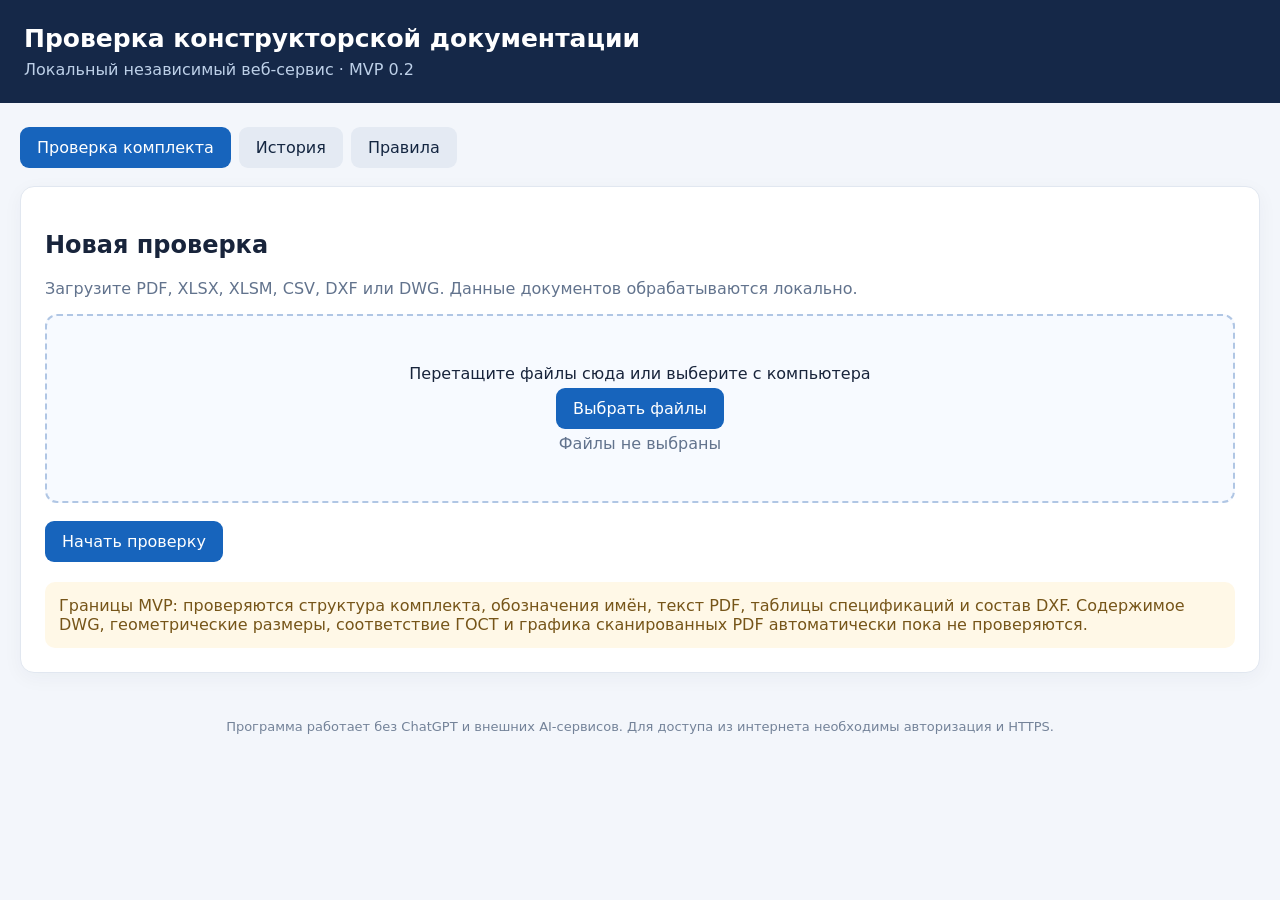
==== static/index.html @ 4486f7bc "feat: group historical checklist requirements by section with local search" ====
<!doctype html>
<html lang="ru"><head><meta charset="utf-8"><meta name="viewport" content="width=device-width, initial-scale=1"><title>Проверка КД</title>
<style>
:root{font-family:Inter,system-ui,-apple-system,Segoe UI,sans-serif;color:#18243b;background:#f3f6fb}*{box-sizing:border-box}body{margin:0}header{background:#152848;color:#fff;padding:24px max(24px,calc((100% - 1100px)/2))}header h1{margin:0;font-size:25px}header p{color:#bdd0e8;margin:7px 0 0}main{max-width:1100px;margin:24px auto;padding:0 20px}.tabs{display:flex;gap:8px;margin-bottom:18px;flex-wrap:wrap}button,.tab,.uploadlabel{font:inherit;border:0;cursor:pointer;border-radius:9px;padding:11px 17px;background:#e4eaf3;color:#142641}button.primary,.tab.active,.uploadlabel{background:#1764bc;color:white}button:hover{filter:brightness(.94)}.panel{background:white;border:1px solid #e1e7f0;border-radius:14px;padding:24px;box-shadow:0 5px 20px #1426410b}.hidden{display:none}.muted{color:#62738d}.drop{border:2px dashed #b0c6e4;background:#f7faff;border-radius:12px;padding:32px;text-align:center}.drop.over{background:#e2efff}input[type=file]{display:none}.controls{display:flex;gap:12px;align-items:center;flex-wrap:wrap;margin:18px 0}.stats{display:flex;gap:12px;flex-wrap:wrap;margin:14px 0}.stat{padding:15px;background:#f1f5fb;border-radius:10px;min-width:130px}.stat strong{font-size:24px;display:block}.tablewrap{overflow-x:auto}table{border-collapse:collapse;width:100%;font-size:14px}th,td{text-align:left;border-bottom:1px solid #e6eaf1;padding:10px;vertical-align:top}th{background:#f6f8fc}.sev-error{color:#aa232b;font-weight:700}.sev-warning{color:#a46100;font-weight:700}.sev-info{color:#4a617c}label.switch{display:flex;gap:10px;align-items:center;margin:14px 0}input[type=text],input[type=number]{padding:10px;border:1px solid #bac9df;border-radius:7px;width:min(100%,600px);font:inherit}.field{margin:18px 0}.field label{display:block;margin-bottom:7px;font-weight:600}.toast{margin-top:12px;white-space:pre-wrap}.note{background:#fff8e7;padding:14px;border-radius:10px;color:#765519;margin-top:20px}footer{color:#748399;text-align:center;padding:22px;font-size:13px}
a.download{display:inline-block;padding:11px 17px;border-radius:9px;background:#1764bc;color:white;text-decoration:none}a.download:hover{background:#12549f}
.finding-editor{min-width:300px;max-width:480px}.finding-editor label{display:block;margin-bottom:10px}.finding-editor select,.finding-editor textarea{box-sizing:border-box;width:100%;font:inherit;border:1px solid #bac9df;border-radius:6px;padding:8px}.finding-editor textarea{min-height:90px;resize:vertical}.finding-editor button{margin:3px}.finding-audit{white-space:pre-wrap;max-height:320px;overflow:auto}.finding-message{white-space:pre-wrap}.finding-prior{font-size:13px;white-space:pre-wrap;margin:8px 0}.finding-updated{font-size:12px;color:#62738d;margin:8px 0}.checklist-view{border-top:1px solid #d9e1ed;margin-top:24px;padding-top:16px}.checklist-items{max-height:380px;overflow:auto;padding-left:24px}.checklist-items li{margin:10px 0;white-space:pre-wrap}.checklist-section{border-top:1px solid #e6eaf1;margin:14px 0;padding-top:8px}.checklist-filter-label{display:block;font-weight:600;margin:12px 0}.checklist-filter{display:block;width:min(100%,540px);padding:10px;margin-top:6px;border:1px solid #bac9df;border-radius:7px;font:inherit}.checklist-section[hidden],.checklist-items li[hidden]{display:none}.comparison-control{padding:16px;margin:18px 0;border:1px solid #d4deed;border-radius:10px;background:#f7faff}.comparison-control label{display:block;font-weight:600;margin-bottom:8px}.comparison-control input{width:120px;margin-right:8px}.comparison-group{border-top:1px solid #e6eaf1;padding:8px 0}.comparison-group ol{padding-left:26px}.comparison-group li{margin:8px 0;white-space:pre-wrap}
</style><link rel="stylesheet" href="/static/report.css"></head><body><header><h1>Проверка конструкторской документации</h1><p>Локальный независимый веб-сервис · MVP 0.2</p></header><main>
<nav class="tabs"><button class="tab active" data-tab="check">Проверка комплекта</button><button class="tab" data-tab="history">История</button><button class="tab" data-tab="settings">Правила</button></nav>
<section id="check" class="panel"><h2>Новая проверка</h2><p class="muted">Загрузите PDF, XLSX, XLSM, CSV, DXF или DWG. Данные документов обрабатываются локально.</p><div class="drop" id="drop"><p>Перетащите файлы сюда или выберите с компьютера</p><label class="uploadlabel" for="files">Выбрать файлы</label><input id="files" type="file" multiple accept=".pdf,.xlsx,.xlsm,.csv,.dxf,.dwg"><p id="selected" class="muted">Файлы не выбраны</p></div><div class="controls"><button class="primary" id="run">Начать проверку</button><span id="status" class="muted"></span></div><div id="results" class="hidden"><h3>Результаты</h3><div class="stats" id="stats"></div><div class="controls"><a class="download" id="xlsx" href="#">Скачать отчёт Excel</a><a id="csv" href="#">Скачать отчёт CSV для Excel</a></div><div id="issues"></div><div id="checklistResult"></div></div><div class="note">Границы MVP: проверяются структура комплекта, обозначения имён, текст PDF, таблицы спецификаций и состав DXF. Содержимое DWG, геометрические размеры, соответствие ГОСТ и графика сканированных PDF автоматически пока не проверяются.</div></section>
<section id="history" class="panel hidden"><h2>История проверок</h2><div id="historyList">Загрузка...</div></section>
<section id="settings" class="panel hidden"><h2>Настройки правил</h2><p class="muted">Параметры сохраняются на сервере и применяются к следующим проверкам.</p><div id="settingsForm"></div><button class="primary" id="saveSettings">Сохранить правила</button><div id="settingsStatus" class="toast"></div></section>
</main><footer>Программа работает без ChatGPT и внешних AI-сервисов. Для доступа из интернета необходимы авторизация и HTTPS.</footer>
<script>
const $=id=>document.getElementById(id); let chosen=[];let config={};
function esc(s){return String(s??'').replace(/[&<>"']/g,c=>({'&':'&amp;','<':'&lt;','>':'&gt;','"':'&quot;',"'":'&#39;'}[c]));}
function tab(name){document.querySelectorAll('section.panel').forEach(x=>x.classList.toggle('hidden',x.id!==name));document.querySelectorAll('.tab').forEach(x=>x.classList.toggle('active',x.dataset.tab===name));if(name==='history')loadHistory();if(name==='settings')loadSettings();}
document.querySelectorAll('.tab').forEach(x=>x.onclick=()=>tab(x.dataset.tab));
function setFiles(files){chosen=[...files];$('selected').textContent=chosen.length?`${chosen.length} файлов: ${chosen.map(x=>x.name).join(', ')}`:'Файлы не выбраны';}
$('files').onchange=e=>setFiles(e.target.files);
const drop=$('drop');drop.ondragover=e=>{e.preventDefault();drop.classList.add('over');};drop.ondragleave=()=>drop.classList.remove('over');drop.ondrop=e=>{e.preventDefault();drop.classList.remove('over');setFiles(e.dataTransfer.files);};
async function api(url,opts){const r=await fetch(url,opts);const body=await r.json().catch(()=>({detail:'Ошибка сервера'}));if(!r.ok)throw Error(typeof body.detail==='string'?body.detail:'Ошибка '+r.status);return body;}
const severityLabels={error:'Ошибка',warning:'Предупреждение',info:'Информация'};
function showIssues(issues,runId=null,states=[]){
 if(!issues.length)return '<p>Замечаний по включённым проверкам не обнаружено. Это не означает полного соответствия КД нормативам.</p>';
 const stateMap=new Map(states.map(state=>[state.issue_index,state]));
 return '<div class="issue-list" role="list" aria-label="Замечания проверки">'+issues.map((issue,index)=>{
  const state=stateMap.get(index);
  const managed=runId!==null&&state;
  const known=Object.hasOwn(severityLabels,issue.severity);
  const label=known?severityLabels[issue.severity]:issue.severity;
  const level=known?issue.severity:'info';
  return `<article class="issue-card" role="listitem" aria-label="Замечание ${index+1}">
   <header class="issue-heading"><h4>Замечание ${index+1}</h4><span class="issue-level sev-${level}" data-severity="${esc(issue.severity)}">${esc(label)}</span><span class="issue-code">${esc(issue.code)}</span></header>
   <dl class="issue-meta"><div><dt>Документ</dt><dd class="issue-file">${esc(issue.file)}</dd></div><div><dt>Лист / место</dt><dd>${esc(issue.location)}</dd></div></dl>
   <div class="issue-body${managed?' issue-body-managed':''}"><div class="issue-content"><h5>Описание</h5><p class="issue-text">${esc(issue.message)}</p><h5>Рекомендация</h5><p class="issue-text">${esc(issue.recommendation)}</p></div>
   ${managed?'<aside class="issue-decision" aria-label="Решение инженера"><h5>Решение инженера</h5>'+findingEditor(state,runId)+'</aside>':''}</div>
  </article>`;
 }).join('')+'</div>';
}
function checklistHtml(checklist){
 const value=checklist||{status:'not_configured',reason:'Снимок EPLAN Checklist для этой проверки отсутствует',items:[],reviews:[]};
 const confirmed=value.status==='verified';
 let html='<section class="checklist-view" aria-label="EPLAN Checklist"><h3>EPLAN Checklist</h3>';
 html+='<p class="note">'+esc(value.reason||'Статус не определён')+'</p>';
 if(!confirmed)return html+'<p class="muted">Актуальные пункты не подтверждены. Проверка КД по чек-листу не выполнялась.</p></section>';
 const items=value.items||[];
 const reviews=new Map((value.reviews||[]).map(x=>[x.item_id,x]));
 const groups=new Map();
 for(const item of items){
  const key=String(item.tab)+'/'+String(item.section_id);
  if(!groups.has(key))groups.set(key,{title:item.section_title,tab:item.tab,items:[]});
  groups.get(key).items.push(item);
 }
 html+='<p><strong>Пунктов: '+items.length+'</strong> · Получено: '+esc(value.retrieved_at||'')+' · Версия: '+esc((value.revision||'').slice(0,12))+'</p>';
 html+='<p class="muted">Получение актуального списка не означает соответствия КД. Пока все пункты требуют проверки инженером.</p>';
 html+='<label class="checklist-filter-label">Найти требование <input type="search" class="checklist-filter" placeholder="Поиск по пунктам и примечаниям" aria-label="Поиск по чек-листу"></label>';
 html+='<p class="muted checklist-filter-count" role="status">Показано: '+items.length+' из '+items.length+'</p>';
 for(const group of groups.values()){
  html+='<section class="checklist-section" data-checklist-section><h4>Вкладка '+esc(group.tab)+' · '+esc(group.title)+'</h4><ol class="checklist-items">';
  for(const item of group.items){
   const review=reviews.get(item.id);
   html+='<li data-checklist-entry><strong>№'+esc(item.id)+'</strong> · '+esc(item.title)
    +' <span class="muted">— '+(review&&review.status==='manual_review'?'Требует проверки инженером':'Автоматическая оценка не подтверждена')+'</span>'
    +(item.comment?'<div class="muted">Примечание: '+esc(item.comment)+'</div>':'')
    +(item.url?'<div class="muted">Источник: '+esc(item.url)+'</div>':'')
    +'</li>';
  }
  html+='</ol></section>';
 }
 return html+'</section>';
}
document.addEventListener('input',event=>{
 if(!event.target.matches('.checklist-filter'))return;
 const panel=event.target.closest('.checklist-view');
 if(!panel)return;
 const needle=event.target.value.trim().toLocaleLowerCase('ru-RU');
 let shown=0;
 for(const section of panel.querySelectorAll('[data-checklist-section]')){
  let visible=0;
  for(const item of section.querySelectorAll('[data-checklist-entry]')){
   const match=!needle||item.textContent.toLocaleLowerCase('ru-RU').includes(needle);
   item.hidden=!match;
   if(match){shown++;visible++;}
  }
  section.hidden=visible===0;
 }
 const count=panel.querySelector('.checklist-filter-count');
 if(count)count.textContent='Показано: '+shown+' из '+panel.querySelectorAll('[data-checklist-entry]').length;
});

$('run').onclick=async()=>{if(!chosen.length){$('status').textContent='Сначала выберите файлы';return;}const fd=new FormData();chosen.forEach(f=>fd.append('files',f));$('run').disabled=true;$('status').textContent='Проверка выполняется...';try{let r=await api('/api/check',{method:'POST',body:fd});$('results').classList.remove('hidden');$('stats').innerHTML=[['Файлов',r.files.length],['Ошибки',r.summary.error],['Предупреждения',r.summary.warning],['Информация',r.summary.info]].map(([k,v])=>`<div class="stat"><strong>${v}</strong>${k}</div>`).join('');const saved=await api('/api/runs/'+r.id);$('issues').innerHTML=showIssues(r.issues,r.id,saved.finding_states||[]);$('checklistResult').innerHTML=checklistHtml(saved.checklist||r.checklist);$('csv').href=`/api/runs/${r.id}/csv`;$('xlsx').href=`/api/runs/${r.id}/xlsx`;$('status').textContent='Проверка №'+r.id+' завершена';}catch(e){$('status').textContent=e.message;}finally{$('run').disabled=false;}};
async function loadHistory(){try{const rows=await api('/api/runs');$('historyList').innerHTML=rows.length?'<div class="tablewrap"><table><tr><th>№</th><th>Дата (UTC)</th><th>Файлов</th><th>Замечаний</th><th>EPLAN Checklist</th><th>Отчёт</th></tr>'+rows.map(r=>`<tr><td><button onclick="openRun(${r.id})">${r.id}</button></td><td>${esc(r.created_at)}</td><td>${r.file_count}</td><td>${r.issue_count}</td><td>${r.checklist_status==='verified'?'Актуальный список получен':r.checklist_status==='unavailable'?'Источник недоступен':'Не настроен'}</td><td><a href="/api/runs/${r.id}/xlsx">Excel</a> · <a href="/api/runs/${r.id}/csv">CSV</a></td></tr>`).join('')+'</table></div>':'Проверок пока нет';}catch(e){$('historyList').textContent=e.message;}}
async function openRun(id){try{let r=await api('/api/runs/'+id);$('historyList').innerHTML='<button onclick="loadHistory()">← Назад</button><h3>Проверка №'+id+'</h3><div class="controls"><a href="/api/runs/'+id+'/xlsx">Скачать отчёт Excel</a><a href="/api/runs/'+id+'/csv">Скачать отчёт CSV</a></div><p class="filename-list">Файлы: '+r.files.map(esc).join(', ')+'</p>'+(id>1?'<div class="comparison-control"><label for="previousRunId">Сравнить с предыдущей проверкой №</label><input id="previousRunId" type="number" min="1" max="'+(id-1)+'" value="'+(id-1)+'" aria-label="Номер предыдущей проверки"><button type="button" onclick="showComparison('+id+')">Сравнить до / после</button><p class="muted">Сравниваются проверки с одинаковым составом имён файлов. Статусы инженера не переносятся.</p></div><div id="comparisonResults" role="status" aria-live="polite"></div>':'')+showIssues(r.issues,r.id,r.finding_states||[])+checklistHtml(r.checklist)+(id>1?'<div class="comparison-control"><label for="previousChecklistRunId">Сравнить требования EPLAN Checklist с проверкой №</label><input id="previousChecklistRunId" type="number" min="1" max="'+(id-1)+'" value="'+(id-1)+'" aria-label="Номер предыдущей проверки для сравнения чек-листа"><button type="button" onclick="showChecklistComparison('+id+')">Сравнить версии чек-листа</button><div id="checklistComparisonResults" role="status" aria-live="polite"></div></div>':'');}catch(e){$('historyList').textContent=e.message;}}
function checklistDiffList(items,kind){
 return '<section class="comparison-group"><h5>'+esc(kind)+' ('+items.length+')</h5>'+(items.length?'<ol>'+items.map(row=>'<li>№'+esc(row.id)+' — '+esc(row.title||'')+'</li>').join('')+'</ol>':'<p class="muted">Нет</p>')+'</section>';
}
async function showChecklistComparison(runId){
 const container=$('checklistComparisonResults'),field=$('previousChecklistRunId');
 if(!container||!field)return;
 const previous=Number(field.value);
 if(!Number.isInteger(previous)||previous<1||previous>=runId){
  container.textContent='Укажите номер более ранней проверки';return;
 }
 container.textContent='Сравнение редакций чек-листа...';
 try{
  const result=await api('/api/runs/'+runId+'/checklist-compare/'+previous);
  if(!result.available){container.textContent=result.reason;return;}
  container.innerHTML='<h4>Изменения требований между проверками №'+previous+' и №'+runId+'</h4><p class="muted">'+esc(result.reason)+'</p>'
   +checklistDiffList(result.added,'Добавлены')
   +checklistDiffList(result.removed,'Удалены')
   +'<section class="comparison-group"><h5>Изменены ('+result.changed.length+')</h5>'
   +(result.changed.length?'<ol>'+result.changed.map(row=>'<li>№'+esc(row.item_id)+': '+esc(row.previous.title)+' → '+esc(row.current.title)
       +'<div class="muted">Изменились поля: '+row.fields.map(esc).join(', ')+'</div></li>').join('')+'</ol>':'<p class="muted">Нет</p>')+'</section>';
 }catch(e){container.textContent='Не удалось сравнить требования: '+e.message;}
}
function comparisonItem(entry){const issue=entry.issue||{};return '<li><strong>'+esc(issue.code)+'</strong> — '+esc(issue.file)+' · '+esc(issue.location)+'<div>'+esc(issue.message)+'</div></li>';}
function comparisonPanel(title,items,extract){return '<section class="comparison-group"><h4>'+esc(title)+' ('+items.length+')</h4>'+(items.length?'<ol>'+items.map(x=>comparisonItem(extract(x))).join('')+'</ol>':'<p class="muted">Нет замечаний</p>')+'</section>';}
function comparisonAmbiguousPanel(groups){
 return '<section class="comparison-group"><h4>Неоднозначные совпадения ('+groups.length+' групп)</h4>'+
 (groups.length?groups.map((group,index)=>'<div class="comparison-control"><h5>Группа '+(index+1)+'</h5><p>'+esc(group.reason)+'</p><strong>До ('+group.previous.length+')</strong><ol>'+group.previous.map(comparisonItem).join('')+'</ol><strong>После ('+group.current.length+')</strong><ol>'+group.current.map(comparisonItem).join('')+'</ol></div>').join(''):'<p class="muted">Нет замечаний</p>')+'</section>';
}
async function showComparison(currentId){const target=$('comparisonResults');const field=$('previousRunId');if(!target||!field)return;const previousId=Number(field.value);if(!Number.isInteger(previousId)||previousId<1||previousId>=currentId){target.textContent='Укажите существующий номер проверки меньше текущего';return;}target.textContent='Сравнение выполняется...';try{const result=await api('/api/runs/'+currentId+'/compare/'+previousId);const ambiguous=result.ambiguous.map(x=>({previous:x.previous,current:x.current,reason:x.reason}));target.innerHTML='<h3>Сравнение проверок №'+previousId+' → №'+currentId+'</h3><p class="note">'+esc(result.notice)+'</p><div class="stats">'+[['Новые',result.summary.new],['Сохранились',result.summary.persisting],['Исчезли',result.summary.disappeared],['Неоднозначные группы',result.summary.ambiguous]].map(([label,value])=>'<div class="stat"><strong>'+value+'</strong>'+label+'</div>').join('')+'</div>'+comparisonPanel('Новые',result.new,x=>x)+comparisonPanel('Сохранились',result.persisting,x=>x.current)+comparisonPanel('Исчезли из результата',result.disappeared,x=>x)+comparisonAmbiguousPanel(ambiguous);}catch(e){target.textContent='Сравнение недоступно: '+e.message;}}
const labels={require_designation_in_filename:'Проверять обозначения в именах файлов',detect_duplicate_designations:'Искать повторяющиеся обозначения одного формата',require_pdf_text:'Выявлять PDF без текстового слоя',require_excel_headers:'Проверять заголовки спецификаций',check_specification_references:'Искать обозначения спецификации среди приложенных файлов',check_duplicate_positions:'Искать повторяющиеся позиции',warn_empty_dxf:'Предупреждать о пустом пространстве модели DXF'};
async function loadSettings(){try{config=await api('/api/config');$('settingsForm').innerHTML=Object.keys(labels).map(k=>`<label class="switch"><input type="checkbox" data-key="${k}" ${config[k]?'checked':''}>${labels[k]}</label>`).join('')+`<div class="field"><label>Шаблон обозначения (регулярное выражение)</label><input type="text" id="pattern" value="${esc(config.designation_pattern)}"></div><div class="field"><label>Минимум символов текстового слоя PDF</label><input type="number" min="0" max="10000" id="minPdf" value="${config.min_pdf_text_chars}"></div><div class="field"><label>Столбцы спецификации (через запятую)</label><input type="text" id="headers" value="${esc(config.specification_headers.join(', '))}"></div>`;}catch(e){$('settingsStatus').textContent=e.message;}}
$('saveSettings').onclick=async()=>{document.querySelectorAll('[data-key]').forEach(el=>config[el.dataset.key]=el.checked);config.designation_pattern=$('pattern').value;config.min_pdf_text_chars=Number($('minPdf').value);config.specification_headers=$('headers').value.split(',').map(s=>s.trim()).filter(Boolean);try{await api('/api/config',{method:'PUT',headers:{'Content-Type':'application/json'},body:JSON.stringify(config)});$('settingsStatus').textContent='Правила сохранены';}catch(e){$('settingsStatus').textContent='Ошибка: '+e.message;}};
</script><script src="/static/issue-management.js"></script></body></html>
---- static/report.css ----
/* Result cards keep source text and engineering decisions readable at any width. */
main{max-width:1320px}
body>header{padding:24px max(24px,calc((100% - 1280px)/2))}
.issue-list{display:grid;gap:20px}
.issue-card{min-width:0;border:1px solid #d9e2ee;border-radius:12px;padding:20px;background:#fff;line-height:1.55}
.issue-card .issue-heading{display:flex;align-items:center;gap:12px;flex-wrap:wrap;padding:0;background:transparent;color:inherit}
.issue-heading h4{margin:0;font-size:17px}
.issue-level{padding:3px 10px;border-radius:6px;font-size:14px}
.issue-level.sev-error{background:#fde9e7}
.issue-level.sev-warning{background:#fff4cc;color:#805000}
.issue-level.sev-info{background:#e8f1fb}
.issue-code{font-family:Consolas,monospace;font-size:14px;overflow-wrap:anywhere}
.issue-meta{display:grid;grid-template-columns:minmax(0,3fr) minmax(0,1fr);gap:12px 24px;margin:16px 0;padding-bottom:16px;border-bottom:1px solid #e6eaf1}
.issue-meta div,.issue-body>*,.issue-content{min-width:0}
.issue-meta dt{color:#62738d;font-size:13px}
.issue-meta dd{margin:3px 0 0;overflow-wrap:anywhere}
.issue-body{display:grid;gap:24px}
.issue-body-managed{grid-template-columns:minmax(0,1fr) minmax(280px,340px)}
.issue-card h5{font-size:14px;margin:0 0 8px;color:#3c506e}
.issue-text{white-space:pre-wrap;overflow-wrap:anywhere;margin:0 0 18px;font-size:15px}
.issue-text:last-child{margin-bottom:0}
.issue-decision{background:#f6f8fc;border-radius:8px;padding:16px}
.issue-card .finding-editor{min-width:0;max-width:none}
.finding-editor select,.finding-editor textarea{min-width:0;max-width:100%}
.finding-editor button{max-width:100%;white-space:normal}
.finding-audit,.finding-message,.finding-prior,.finding-updated,.filename-list,#selected,#status{overflow-wrap:anywhere}
.filename-list{line-height:1.6}
@media(max-width:900px){
 .issue-body-managed{grid-template-columns:minmax(0,1fr)}
 .issue-meta{grid-template-columns:minmax(0,1fr)}
}
@media(max-width:600px){
 main{padding:0 10px;margin:16px auto}
 .panel{padding:14px}
 .issue-card{padding:14px}
 .issue-decision{padding:12px}
 .drop{padding:20px 12px}
 .controls{gap:10px}
 .controls a{overflow-wrap:anywhere;max-width:100%}
}
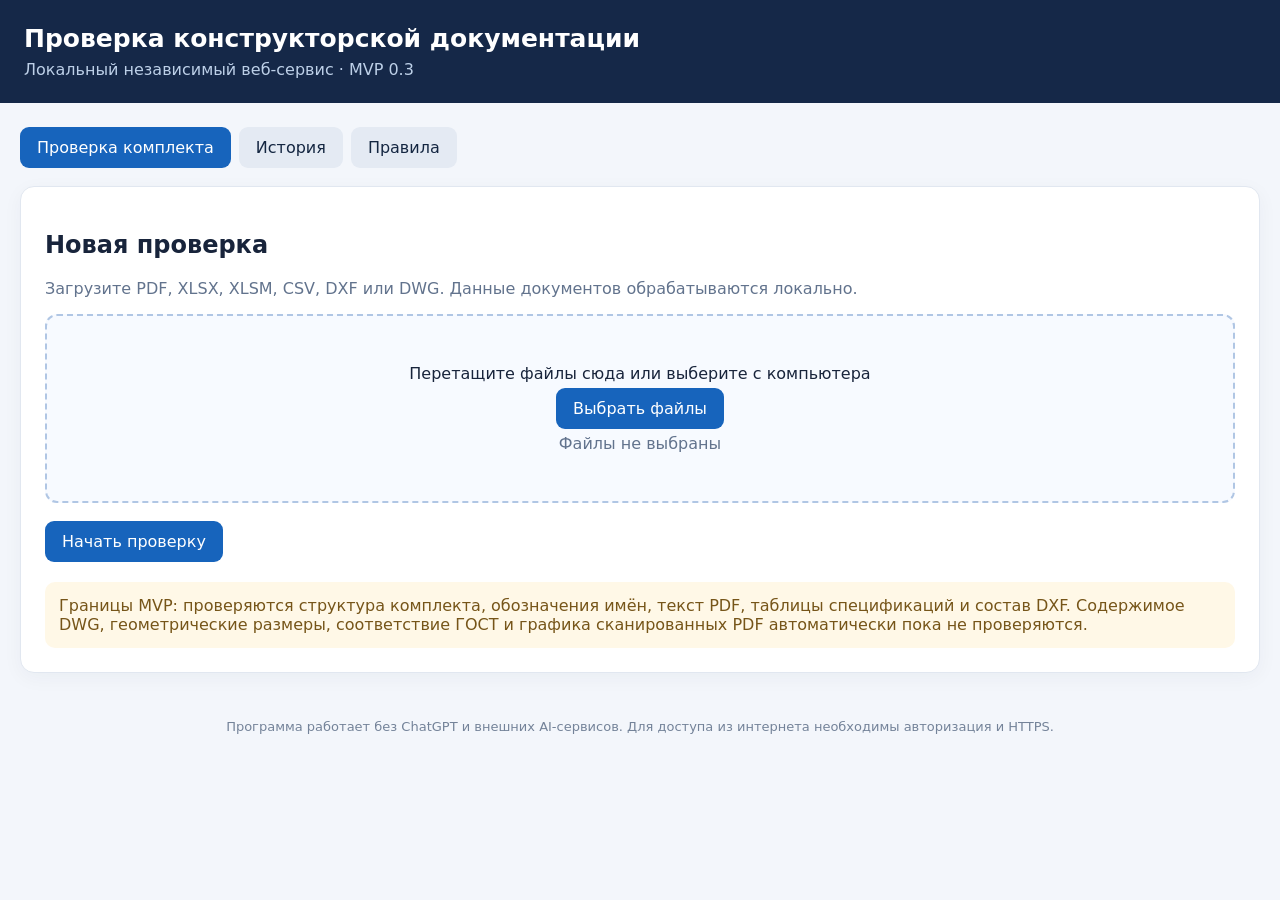
==== commit 9de784f4: "feat: unify ingestion pipeline observability" ====
--- a/static/index.html
+++ b/static/index.html
@@ -3,10 +3,11 @@
 <style>
 :root{font-family:Inter,system-ui,-apple-system,Segoe UI,sans-serif;color:#18243b;background:#f3f6fb}*{box-sizing:border-box}body{margin:0}header{background:#152848;color:#fff;padding:24px max(24px,calc((100% - 1100px)/2))}header h1{margin:0;font-size:25px}header p{color:#bdd0e8;margin:7px 0 0}main{max-width:1100px;margin:24px auto;padding:0 20px}.tabs{display:flex;gap:8px;margin-bottom:18px;flex-wrap:wrap}button,.tab,.uploadlabel{font:inherit;border:0;cursor:pointer;border-radius:9px;padding:11px 17px;background:#e4eaf3;color:#142641}button.primary,.tab.active,.uploadlabel{background:#1764bc;color:white}button:hover{filter:brightness(.94)}.panel{background:white;border:1px solid #e1e7f0;border-radius:14px;padding:24px;box-shadow:0 5px 20px #1426410b}.hidden{display:none}.muted{color:#62738d}.drop{border:2px dashed #b0c6e4;background:#f7faff;border-radius:12px;padding:32px;text-align:center}.drop.over{background:#e2efff}input[type=file]{display:none}.controls{display:flex;gap:12px;align-items:center;flex-wrap:wrap;margin:18px 0}.stats{display:flex;gap:12px;flex-wrap:wrap;margin:14px 0}.stat{padding:15px;background:#f1f5fb;border-radius:10px;min-width:130px}.stat strong{font-size:24px;display:block}.tablewrap{overflow-x:auto}table{border-collapse:collapse;width:100%;font-size:14px}th,td{text-align:left;border-bottom:1px solid #e6eaf1;padding:10px;vertical-align:top}th{background:#f6f8fc}.sev-error{color:#aa232b;font-weight:700}.sev-warning{color:#a46100;font-weight:700}.sev-info{color:#4a617c}label.switch{display:flex;gap:10px;align-items:center;margin:14px 0}input[type=text],input[type=number]{padding:10px;border:1px solid #bac9df;border-radius:7px;width:min(100%,600px);font:inherit}.field{margin:18px 0}.field label{display:block;margin-bottom:7px;font-weight:600}.toast{margin-top:12px;white-space:pre-wrap}.note{background:#fff8e7;padding:14px;border-radius:10px;color:#765519;margin-top:20px}footer{color:#748399;text-align:center;padding:22px;font-size:13px}
 a.download{display:inline-block;padding:11px 17px;border-radius:9px;background:#1764bc;color:white;text-decoration:none}a.download:hover{background:#12549f}
-.finding-editor{min-width:300px;max-width:480px}.finding-editor label{display:block;margin-bottom:10px}.finding-editor select,.finding-editor textarea{box-sizing:border-box;width:100%;font:inherit;border:1px solid #bac9df;border-radius:6px;padding:8px}.finding-editor textarea{min-height:90px;resize:vertical}.finding-editor button{margin:3px}.finding-audit{white-space:pre-wrap;max-height:320px;overflow:auto}.finding-message{white-space:pre-wrap}.finding-prior{font-size:13px;white-space:pre-wrap;margin:8px 0}.finding-updated{font-size:12px;color:#62738d;margin:8px 0}.checklist-view{border-top:1px solid #d9e1ed;margin-top:24px;padding-top:16px}.checklist-items{max-height:380px;overflow:auto;padding-left:24px}.checklist-items li{margin:10px 0;white-space:pre-wrap}.checklist-section{border-top:1px solid #e6eaf1;margin:14px 0;padding-top:8px}.checklist-filter-label{display:block;font-weight:600;margin:12px 0}.checklist-filter{display:block;width:min(100%,540px);padding:10px;margin-top:6px;border:1px solid #bac9df;border-radius:7px;font:inherit}.checklist-section[hidden],.checklist-items li[hidden]{display:none}.comparison-control{padding:16px;margin:18px 0;border:1px solid #d4deed;border-radius:10px;background:#f7faff}.comparison-control label{display:block;font-weight:600;margin-bottom:8px}.comparison-control input{width:120px;margin-right:8px}.comparison-group{border-top:1px solid #e6eaf1;padding:8px 0}.comparison-group ol{padding-left:26px}.comparison-group li{margin:8px 0;white-space:pre-wrap}
-</style><link rel="stylesheet" href="/static/report.css"></head><body><header><h1>Проверка конструкторской документации</h1><p>Локальный независимый веб-сервис · MVP 0.2</p></header><main>
+.finding-editor{min-width:300px;max-width:480px}.finding-editor label{display:block;margin-bottom:10px}.finding-editor select,.finding-editor textarea{box-sizing:border-box;width:100%;font:inherit;border:1px solid #bac9df;border-radius:6px;padding:8px}.finding-editor textarea{min-height:90px;resize:vertical}.finding-editor button{margin:3px}.finding-audit{white-space:pre-wrap;max-height:320px;overflow:auto}.finding-message{white-space:pre-wrap}.finding-prior{font-size:13px;white-space:pre-wrap;margin:8px 0}.finding-updated{font-size:12px;color:#62738d;margin:8px 0}.checklist-view{border-top:1px solid #d9e1ed;margin-top:24px;padding-top:16px}.checklist-items{max-height:380px;overflow:auto;padding-left:24px}.checklist-items li{margin:10px 0;white-space:pre-wrap}.checklist-section{border-top:1px solid #e6eaf1;margin:14px 0;padding-top:8px}.checklist-filter-label{display:block;font-weight:600;margin:12px 0}.checklist-filter{display:block;width:min(100%,540px);padding:10px;margin-top:6px;border:1px solid #bac9df;border-radius:7px;font:inherit}.checklist-section[hidden],.checklist-items li[hidden]{display:none}.comparison-control{padding:16px;margin:18px 0;border:1px solid #d4deed;border-radius:10px;background:#f7faff}.comparison-control label{display:block;font-weight:600;margin-bottom:8px}.comparison-control input{width:120px;margin-right:8px}.comparison-group{border-top:1px solid #e6eaf1;padding:8px 0}.comparison-group ol{padding-left:26px}.comparison-group li{margin:8px 0;white-space:pre-wrap}.checklist-field-diff{margin:8px 0 12px}.checklist-field-diff>div{border-left:3px solid #cbd9eb;padding:6px 10px;margin:8px 0}.checklist-field-diff dt{font-weight:600}.checklist-field-diff dd{margin:4px 0;overflow-wrap:anywhere}
+.entity-preview{border:1px solid #d4deed;border-radius:10px;padding:16px;margin:18px 0;background:#f7faff}.entity-preview h4{margin:18px 0 8px}.entity-preview h4:first-child{margin-top:0}.entity-version{font-size:13px;color:#62738d}
+</style><link rel="stylesheet" href="/static/report.css"></head><body><header><h1>Проверка конструкторской документации</h1><p>Локальный независимый веб-сервис · MVP 0.3</p></header><main>
 <nav class="tabs"><button class="tab active" data-tab="check">Проверка комплекта</button><button class="tab" data-tab="history">История</button><button class="tab" data-tab="settings">Правила</button></nav>
-<section id="check" class="panel"><h2>Новая проверка</h2><p class="muted">Загрузите PDF, XLSX, XLSM, CSV, DXF или DWG. Данные документов обрабатываются локально.</p><div class="drop" id="drop"><p>Перетащите файлы сюда или выберите с компьютера</p><label class="uploadlabel" for="files">Выбрать файлы</label><input id="files" type="file" multiple accept=".pdf,.xlsx,.xlsm,.csv,.dxf,.dwg"><p id="selected" class="muted">Файлы не выбраны</p></div><div class="controls"><button class="primary" id="run">Начать проверку</button><span id="status" class="muted"></span></div><div id="results" class="hidden"><h3>Результаты</h3><div class="stats" id="stats"></div><div class="controls"><a class="download" id="xlsx" href="#">Скачать отчёт Excel</a><a id="csv" href="#">Скачать отчёт CSV для Excel</a></div><div id="issues"></div><div id="checklistResult"></div></div><div class="note">Границы MVP: проверяются структура комплекта, обозначения имён, текст PDF, таблицы спецификаций и состав DXF. Содержимое DWG, геометрические размеры, соответствие ГОСТ и графика сканированных PDF автоматически пока не проверяются.</div></section>
+<section id="check" class="panel"><h2>Новая проверка</h2><p class="muted">Загрузите PDF, XLSX, XLSM, CSV, DXF или DWG. Данные документов обрабатываются локально.</p><div class="drop" id="drop"><p>Перетащите файлы сюда или выберите с компьютера</p><label class="uploadlabel" for="files">Выбрать файлы</label><input id="files" type="file" multiple accept=".pdf,.xlsx,.xlsm,.csv,.dxf,.dwg"><p id="selected" class="muted">Файлы не выбраны</p></div><div class="controls"><button class="primary" id="run">Начать проверку</button><span id="status" class="muted"></span></div><div id="results" class="hidden"><h3>Результаты</h3><div class="stats" id="stats"></div><div id="extracted"></div><div class="controls"><a class="download" id="xlsx" href="#">Скачать отчёт Excel</a><a id="csv" href="#">Скачать отчёт CSV для Excel</a></div><div id="issues"></div><div id="checklistResult"></div></div><div class="note">Границы MVP: проверяются структура комплекта, обозначения имён, текст PDF, таблицы спецификаций и состав DXF. Содержимое DWG, геометрические размеры, соответствие ГОСТ и графика сканированных PDF автоматически пока не проверяются.</div></section>
 <section id="history" class="panel hidden"><h2>История проверок</h2><div id="historyList">Загрузка...</div></section>
 <section id="settings" class="panel hidden"><h2>Настройки правил</h2><p class="muted">Параметры сохраняются на сервере и применяются к следующим проверкам.</p><div id="settingsForm"></div><button class="primary" id="saveSettings">Сохранить правила</button><div id="settingsStatus" class="toast"></div></section>
 </main><footer>Программа работает без ChatGPT и внешних AI-сервисов. Для доступа из интернета необходимы авторизация и HTTPS.</footer>
@@ -36,6 +37,14 @@
    ${managed?'<aside class="issue-decision" aria-label="Решение инженера"><h5>Решение инженера</h5>'+findingEditor(state,runId)+'</aside>':''}</div>
   </article>`;
  }).join('')+'</div>';
+}
+function entityPreview(value,application={}){
+ value=value||{};const preview=value.preview||{};
+ const table=(headers,rows)=>rows.length?'<div class="tablewrap"><table><tr>'+headers.map(x=>'<th>'+esc(x)+'</th>').join('')+'</tr>'+rows.join('')+'</table></div>':'<p class="muted">Нет данных для предварительного просмотра</p>';
+ const devices=(preview.devices||[]).map(x=>'<tr><td>'+esc(x.designation)+'</td></tr>');
+ const pe3=(preview.pe3_rows||[]).map(x=>'<tr><td>'+esc(x.document)+'</td><td>'+esc(x.row??'—')+'</td><td>'+esc(x.designation)+'</td><td>'+esc(x.quantity??'—')+'</td><td>'+esc(x.name)+'</td></tr>');
+ const connections=(preview.connections||[]).map(x=>'<tr><td>'+esc(x.document)+'</td><td>'+esc(x.sheet)+'</td><td>'+esc(x.source)+'</td><td>'+esc(x.target)+'</td><td>'+esc(x.wire)+'</td><td>'+esc(x.cable)+'</td><td>'+esc(x.color)+'</td><td>'+esc(x.cross_section)+'</td></tr>');
+ return '<section class="entity-preview"><h4>Извлечённые сущности</h4><div class="stats">'+[['Устройства',value.devices||0],['Строки ПЭ3',value.spec_rows||0],['Соединения',value.connections||0]].map(([k,v])=>'<div class="stat"><strong>'+esc(v)+'</strong>'+esc(k)+'</div>').join('')+'</div><p class="entity-version">Версия приложения: '+esc(application.version||'не указана')+' · Ветка: '+esc(application.branch||'не указана')+' · Сборка: '+esc(application.build||'не указана')+'</p><h4>Устройства</h4>'+table(['Обозначение'],devices)+'<h4>Строки ПЭ3</h4>'+table(['Документ','Строка','Обозначение','Количество','Наименование'],pe3)+'<h4>Соединения</h4>'+table(['Документ','Лист','Источник','Назначение','Провод','Кабель','Цвет','Сечение'],connections)+'</section>';
 }
 function checklistHtml(checklist){
  const value=checklist||{status:'not_configured',reason:'Снимок EPLAN Checklist для этой проверки отсутствует',items:[],reviews:[]};
@@ -88,12 +97,27 @@
  if(count)count.textContent='Показано: '+shown+' из '+panel.querySelectorAll('[data-checklist-entry]').length;
 });
 
-$('run').onclick=async()=>{if(!chosen.length){$('status').textContent='Сначала выберите файлы';return;}const fd=new FormData();chosen.forEach(f=>fd.append('files',f));$('run').disabled=true;$('status').textContent='Проверка выполняется...';try{let r=await api('/api/check',{method:'POST',body:fd});$('results').classList.remove('hidden');$('stats').innerHTML=[['Файлов',r.files.length],['Ошибки',r.summary.error],['Предупреждения',r.summary.warning],['Информация',r.summary.info]].map(([k,v])=>`<div class="stat"><strong>${v}</strong>${k}</div>`).join('');const saved=await api('/api/runs/'+r.id);$('issues').innerHTML=showIssues(r.issues,r.id,saved.finding_states||[]);$('checklistResult').innerHTML=checklistHtml(saved.checklist||r.checklist);$('csv').href=`/api/runs/${r.id}/csv`;$('xlsx').href=`/api/runs/${r.id}/xlsx`;$('status').textContent='Проверка №'+r.id+' завершена';}catch(e){$('status').textContent=e.message;}finally{$('run').disabled=false;}};
+$('run').onclick=async()=>{if(!chosen.length){$('status').textContent='Сначала выберите файлы';return;}const fd=new FormData();chosen.forEach(f=>fd.append('files',f));$('run').disabled=true;$('status').textContent='Проверка выполняется...';try{let r=await api('/api/check',{method:'POST',body:fd});$('results').classList.remove('hidden');$('stats').innerHTML=[['Файлов',r.files.length],['Ошибки',r.summary.error],['Предупреждения',r.summary.warning],['Информация',r.summary.info]].map(([k,v])=>`<div class="stat"><strong>${v}</strong>${k}</div>`).join('');$('extracted').innerHTML=entityPreview(r.extracted_entities,r.application);const saved=await api('/api/runs/'+r.id);$('issues').innerHTML=showIssues(r.issues,r.id,saved.finding_states||[]);$('checklistResult').innerHTML=checklistHtml(saved.checklist||r.checklist);$('csv').href=`/api/runs/${r.id}/csv`;$('xlsx').href=`/api/runs/${r.id}/xlsx`;$('status').textContent='Проверка №'+r.id+' завершена';}catch(e){$('status').textContent=e.message;}finally{$('run').disabled=false;}};
 async function loadHistory(){try{const rows=await api('/api/runs');$('historyList').innerHTML=rows.length?'<div class="tablewrap"><table><tr><th>№</th><th>Дата (UTC)</th><th>Файлов</th><th>Замечаний</th><th>EPLAN Checklist</th><th>Отчёт</th></tr>'+rows.map(r=>`<tr><td><button onclick="openRun(${r.id})">${r.id}</button></td><td>${esc(r.created_at)}</td><td>${r.file_count}</td><td>${r.issue_count}</td><td>${r.checklist_status==='verified'?'Актуальный список получен':r.checklist_status==='unavailable'?'Источник недоступен':'Не настроен'}</td><td><a href="/api/runs/${r.id}/xlsx">Excel</a> · <a href="/api/runs/${r.id}/csv">CSV</a></td></tr>`).join('')+'</table></div>':'Проверок пока нет';}catch(e){$('historyList').textContent=e.message;}}
-async function openRun(id){try{let r=await api('/api/runs/'+id);$('historyList').innerHTML='<button onclick="loadHistory()">← Назад</button><h3>Проверка №'+id+'</h3><div class="controls"><a href="/api/runs/'+id+'/xlsx">Скачать отчёт Excel</a><a href="/api/runs/'+id+'/csv">Скачать отчёт CSV</a></div><p class="filename-list">Файлы: '+r.files.map(esc).join(', ')+'</p>'+(id>1?'<div class="comparison-control"><label for="previousRunId">Сравнить с предыдущей проверкой №</label><input id="previousRunId" type="number" min="1" max="'+(id-1)+'" value="'+(id-1)+'" aria-label="Номер предыдущей проверки"><button type="button" onclick="showComparison('+id+')">Сравнить до / после</button><p class="muted">Сравниваются проверки с одинаковым составом имён файлов. Статусы инженера не переносятся.</p></div><div id="comparisonResults" role="status" aria-live="polite"></div>':'')+showIssues(r.issues,r.id,r.finding_states||[])+checklistHtml(r.checklist)+(id>1?'<div class="comparison-control"><label for="previousChecklistRunId">Сравнить требования EPLAN Checklist с проверкой №</label><input id="previousChecklistRunId" type="number" min="1" max="'+(id-1)+'" value="'+(id-1)+'" aria-label="Номер предыдущей проверки для сравнения чек-листа"><button type="button" onclick="showChecklistComparison('+id+')">Сравнить версии чек-листа</button><div id="checklistComparisonResults" role="status" aria-live="polite"></div></div>':'');}catch(e){$('historyList').textContent=e.message;}}
+async function openRun(id){try{let r=await api('/api/runs/'+id);$('historyList').innerHTML='<button onclick="loadHistory()">← Назад</button><h3>Проверка №'+id+'</h3><div class="controls"><a href="/api/runs/'+id+'/xlsx">Скачать отчёт Excel</a><a href="/api/runs/'+id+'/csv">Скачать отчёт CSV</a></div><p class="filename-list">Файлы: '+r.files.map(esc).join(', ')+'</p>'+entityPreview(r.extracted_entities,r.app_metadata)+(id>1?'<div class="comparison-control"><label for="previousRunId">Сравнить с предыдущей проверкой №</label><input id="previousRunId" type="number" min="1" max="'+(id-1)+'" value="'+(id-1)+'" aria-label="Номер предыдущей проверки"><button type="button" onclick="showComparison('+id+')">Сравнить до / после</button><p class="muted">Сравниваются проверки с одинаковым составом имён файлов. Статусы инженера не переносятся.</p></div><div id="comparisonResults" role="status" aria-live="polite"></div>':'')+showIssues(r.issues,r.id,r.finding_states||[])+checklistHtml(r.checklist)+(id>1?'<div class="comparison-control"><label for="previousChecklistRunId">Сравнить требования EPLAN Checklist с проверкой №</label><input id="previousChecklistRunId" type="number" min="1" max="'+(id-1)+'" value="'+(id-1)+'" aria-label="Номер предыдущей проверки для сравнения чек-листа"><button type="button" onclick="showChecklistComparison('+id+')">Сравнить версии чек-листа</button><div id="checklistComparisonResults" role="status" aria-live="polite"></div></div>':'');}catch(e){$('historyList').textContent=e.message;}}
 function checklistDiffList(items,kind){
  return '<section class="comparison-group"><h5>'+esc(kind)+' ('+items.length+')</h5>'+(items.length?'<ol>'+items.map(row=>'<li>№'+esc(row.id)+' — '+esc(row.title||'')+'</li>').join('')+'</ol>':'<p class="muted">Нет</p>')+'</section>';
 }
+const checklistFieldNames={
+ section_id:'ID раздела',section_title:'Раздел',title:'Формулировка',
+ comment:'Примечание',url:'Источник',tab:'Вкладка',position:'Порядок'
+};
+function checklistChangedItem(row){
+ // The archived source may contain untrusted text; escape all values.
+ return '<li><strong>№'+esc(row.item_id)+'</strong> · '+esc(row.current.title)
+  +'<dl class="checklist-field-diff">'+(row.fields||[]).map(field=>{
+   const label=Object.hasOwn(checklistFieldNames,field)?checklistFieldNames[field]:field;
+   const before=row.previous[field]??'';
+   const after=row.current[field]??'';
+   return '<div><dt>'+esc(label)+'</dt><dd><span class="muted">Было:</span> '+esc(before===''?'—':before)
+    +'<div><span class="muted">Стало:</span> '+esc(after===''?'—':after)+'</div></dd></div>';
+  }).join('')+'</dl></li>';
+};
 async function showChecklistComparison(runId){
  const container=$('checklistComparisonResults'),field=$('previousChecklistRunId');
  if(!container||!field)return;
@@ -106,11 +130,11 @@
   const result=await api('/api/runs/'+runId+'/checklist-compare/'+previous);
   if(!result.available){container.textContent=result.reason;return;}
   container.innerHTML='<h4>Изменения требований между проверками №'+previous+' и №'+runId+'</h4><p class="muted">'+esc(result.reason)+'</p>'
+   +'<p><a class="download" href="/api/runs/'+runId+'/checklist-compare/'+previous+'/csv" download>Скачать изменения (CSV)</a> <a class="download" href="/api/runs/'+runId+'/checklist-compare/'+previous+'/xlsx" download>Скачать изменения (Excel)</a></p>'
    +checklistDiffList(result.added,'Добавлены')
    +checklistDiffList(result.removed,'Удалены')
    +'<section class="comparison-group"><h5>Изменены ('+result.changed.length+')</h5>'
-   +(result.changed.length?'<ol>'+result.changed.map(row=>'<li>№'+esc(row.item_id)+': '+esc(row.previous.title)+' → '+esc(row.current.title)
-       +'<div class="muted">Изменились поля: '+row.fields.map(esc).join(', ')+'</div></li>').join('')+'</ol>':'<p class="muted">Нет</p>')+'</section>';
+   +(result.changed.length?'<ol>'+result.changed.map(checklistChangedItem).join('')+'</ol>':'<p class="muted">Нет</p>')+'</section>';
  }catch(e){container.textContent='Не удалось сравнить требования: '+e.message;}
 }
 function comparisonItem(entry){const issue=entry.issue||{};return '<li><strong>'+esc(issue.code)+'</strong> — '+esc(issue.file)+' · '+esc(issue.location)+'<div>'+esc(issue.message)+'</div></li>';}
--- a/static/report.css
+++ b/static/report.css
@@ -29,6 +29,16 @@
  .issue-body-managed{grid-template-columns:minmax(0,1fr)}
  .issue-meta{grid-template-columns:minmax(0,1fr)}
 }
+.issue-details{margin-top:18px;padding-top:16px;border-top:1px solid #e6eaf1}
+.issue-detail-meta{display:grid;grid-template-columns:repeat(auto-fit,minmax(180px,1fr));gap:8px 18px;margin:0 0 12px}
+.issue-detail-meta dt{color:#62738d;font-size:13px}
+.issue-detail-meta dd{margin:2px 0 0;overflow-wrap:anywhere}
+.issue-detail-evidence{font-size:13px;color:#3c506e;white-space:pre-wrap}
+.evidence-block h5{margin-top:14px}
+.evidence-summary{font-weight:600;overflow-wrap:anywhere}
+.evidence-text{overflow-wrap:anywhere;white-space:pre-wrap}
+.evidence-list{padding-left:22px;margin:6px 0}
+.evidence-list li{margin:4px 0;overflow-wrap:anywhere}
 @media(max-width:600px){
  main{padding:0 10px;margin:16px auto}
  .panel{padding:14px}
